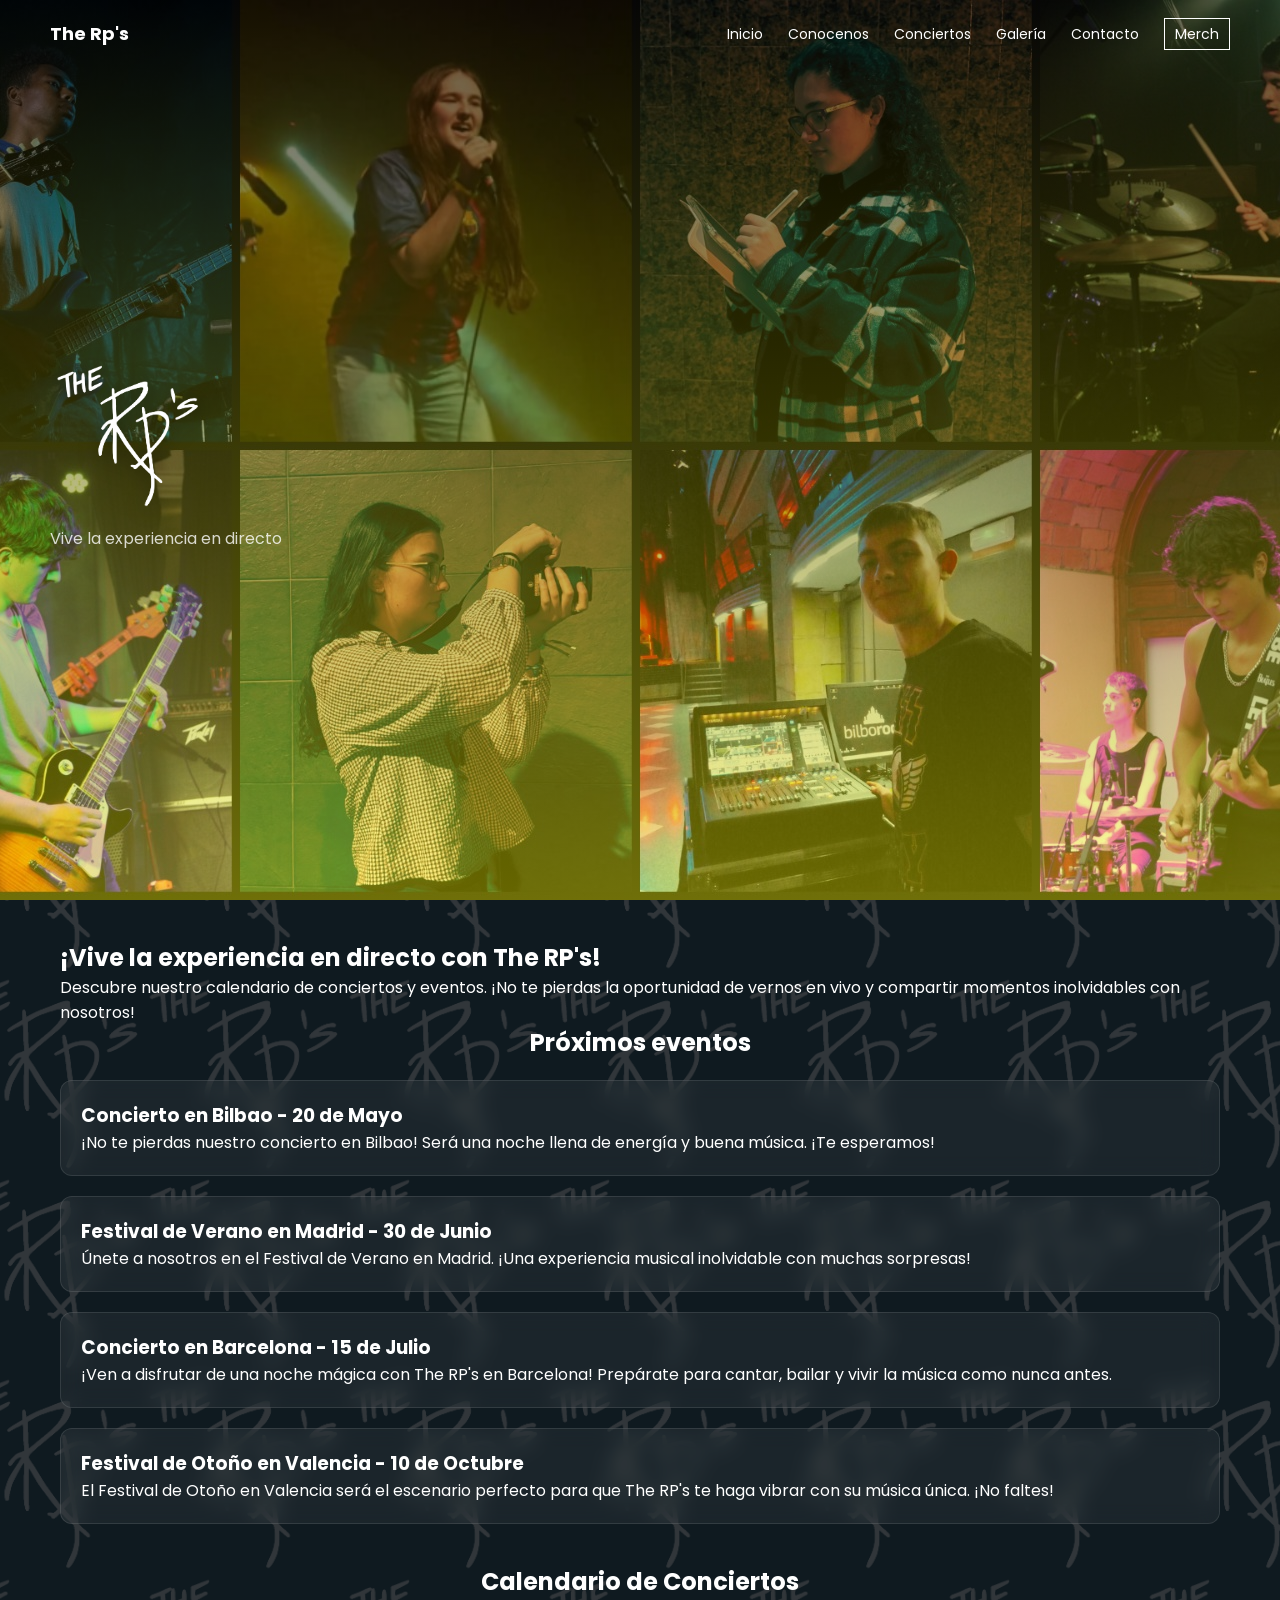
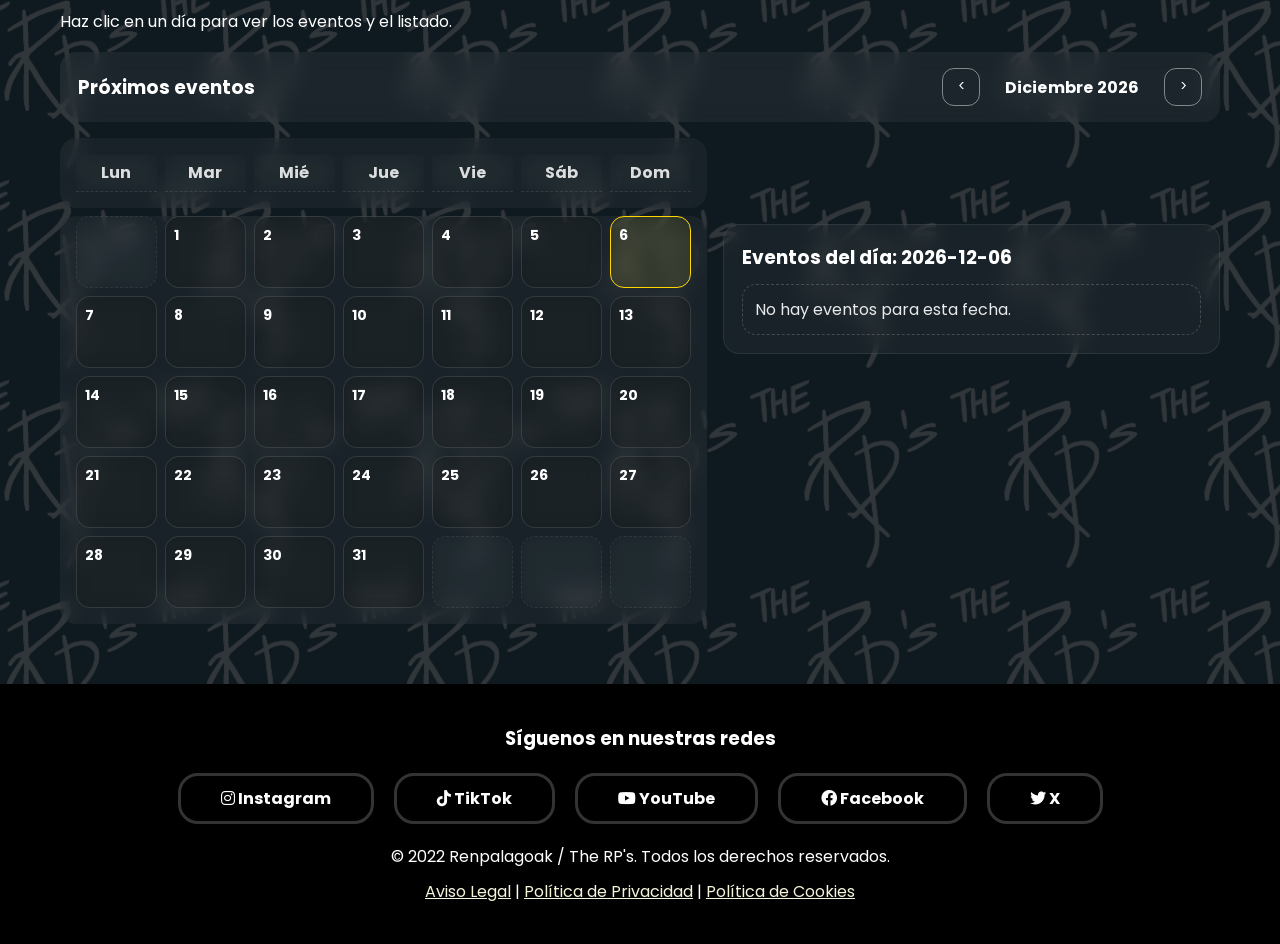
==== conciertos.html @ 92f30f38 "Ahora sí" ====
<!DOCTYPE html>
<html lang="es">
<meta name="viewport" content="width=device-width, initial-scale=1.0">

<head>
  <meta charset="UTF-8">
  <title>The RP's - Conciertos
  </title>
  <link rel="icon" type="image/png" href="Fotos/logo.png">
  <link rel="stylesheet" href="styles.css">
  <link rel="script" href="scripts.js">
  <link href="https://fonts.googleapis.com/css2?family=Poppins:wght@300;400;600;700&display=swap" rel="stylesheet">
  <link rel="stylesheet" href="https://cdnjs.cloudflare.com/ajax/libs/font-awesome/6.0.0/css/all.min.css">
</head>

<body>

  <!-- HEADER / NAV -->
  <header class="header">
    <nav class="navbar">
      <div class="logo">The Rp's</div>
      <ul class="menu">
        <li><a href="inicio/">Inicio</a></li>
        <li><a href="conocenos/">Conocenos</a></li>
        <li><a href="conciertos/">Conciertos</a></li>
        <li><a href="fotos/">Galería</a></li>
        <li><a href="contacto/">Contacto</a></li>
        <li><a href="merch/" class="btn">Merch</a></li>
      </ul>
    </nav>


    <div class="hero">
      <img src="Fotos/logo.png" alt="The RP's" class="logo-concierto">
      <p class="animate__fadeInRight animate__slower">Vive la experiencia en directo</p>
    </div>
  </header>

  
    <section class="conciertos calendario-page">
        <h1>¡Vive la experiencia en directo con The RP's!</h1>
        <p>Descubre nuestro calendario de conciertos y eventos. ¡No te pierdas la oportunidad de vernos en vivo y compartir momentos inolvidables con nosotros!</p>
        <h2>Próximos eventos</h2>
        <div class="eventos-proximos">
            <article class="evento">
                <h3>Concierto en Bilbao - 20 de Mayo</h3>
                <p>¡No te pierdas nuestro concierto en Bilbao! Será una noche llena de energía y buena música. ¡Te esperamos!</p>
            </article>

            <article class="evento">
                <h3>Festival de Verano en Madrid - 30 de Junio</h3>
                <p>Únete a nosotros en el Festival de Verano en Madrid. ¡Una experiencia musical inolvidable con muchas sorpresas!</p>
            </article>

            <article class="evento">
                <h3>Concierto en Barcelona - 15 de Julio</h3>
                <p>¡Ven a disfrutar de una noche mágica con The RP's en Barcelona! Prepárate para cantar, bailar y vivir la música como nunca antes.</p>
            </article>

            <article class="evento">
                <h3>Festival de Otoño en Valencia - 10 de Octubre</h3>
                <p>El Festival de Otoño en Valencia será el escenario perfecto para que The RP's te haga vibrar con su música única. ¡No faltes!</p>
            </article>
        </div>


        <h2>Calendario de Conciertos</h2>
        <p>
            Haz clic en un día para ver los eventos y el listado.
        </p>

        <div class="calendario-wrap" aria-label="Calendario de conciertos">
            <div class="calendario-header">
                <h3 class="calendario-h3" style="margin:0;">Próximos eventos</h3>

                <div class="calendario-controls">
                    <button type="button" class="btn-cal btn-cal-prev" id="prevMonth" aria-label="Mes anterior"><</button>
                    <div class="calendario-titulo" id="monthTitle" aria-live="polite">Mes</div>
                    <button type="button" class="btn-cal btn-cal-next" id="nextMonth" aria-label="Mes siguiente">></button>
                </div>
            </div>

            <div class="calendario-grid" role="grid" aria-label="Vista mensual">
                <div class="dia-nombre">Lun</div>
                <div class="dia-nombre">Mar</div>
                <div class="dia-nombre">Mié</div>
                <div class="dia-nombre">Jue</div>
                <div class="dia-nombre">Vie</div>
                <div class="dia-nombre">Sáb</div>
                <div class="dia-nombre">Dom</div>
            </div>

            <div class="calendario-dias" id="calendarDays" role="rowgroup"></div>

            <div class="calendario-panel">
                <h3 id="selectedDayTitle">Eventos del día</h3>

                <div class="eventos-list" id="eventsList"></div>

                <div class="evento-empty" id="emptyState" hidden>
                    No hay eventos para esta fecha.
                </div>

                <!-- Formulario deshabilitado: el calendario es hardcodeado -->
                <div class="evento-form" aria-label="Añadir evento" hidden>
                    <h4>Añadir concierto / evento</h4>
                    <form id="eventForm" autocomplete="off">
                        <label>
                            <span>Título</span>
                            <input type="text" id="eventTitle" name="title" required maxlength="80" />
                        </label>

                        <label>
                            <span>Fecha</span>
                            <input type="date" id="eventDate" name="date" required />
                        </label>

                        <label>
                            <span>Lugar</span>
                            <input type="text" id="eventLocation" name="location" maxlength="120" />
                        </label>

                        <label>
                            <span>Descripción</span>
                            <textarea id="eventDescription" name="description" rows="3" maxlength="400"></textarea>
                        </label>

                        <div class="form-actions">
                            <button type="submit" class="btn-save">Guardar evento</button>
                        </div>
                    </form>
                </div>
            </div>
        </div>
    </section>

    <script>
        (function () {
            // Calendario hardcodeado: el usuario no puede editarlo.
            // Aquí es donde debes añadir tus eventos:
            // Ej:
            //   { id: 'evt-1', title: 'Concierto en Bilbao', date: '2026-06-10', location: 'Sala Santana 27, Bilbao', description: '...' , createdAt: 0 }
            const HARD_CODED_EVENTS = [ 
                { id: 'evt-1', title: 'Concierto en Bilbao', date: '2026-06-10', location: 'Sala Santana 27, Bilbao', description: '¡No te pierdas nuestro concierto en Bilbao! Será una noche llena de energía y buena música. ¡Te esperamos!' , createdAt: 0 },
                { id: 'evt-2', title: 'Festival de Verano en Madrid', date: '2026-06-10', location: 'Parque de la Ciudad, Madrid', description: 'Únete a nosotros en el Festival de Verano en Madrid. ¡Una experiencia musical inolvidable con muchas sorpresas!' , createdAt: 0 },  
            // { id: 'evt-1', title: 'Concierto en Bilbao', date: '2026-06-10', location: 'Sala Santana 27, Bilbao', description: '...' , createdAt: 0 },
            ];

            /** @type {{id:string,title:string,date:string,location:string,description:string,createdAt:number}[]} */
            const events = HARD_CODED_EVENTS;

            const els = {
                prevMonth: document.getElementById('prevMonth'),
                nextMonth: document.getElementById('nextMonth'),
                monthTitle: document.getElementById('monthTitle'),
                calendarDays: document.getElementById('calendarDays'),
                selectedDayTitle: document.getElementById('selectedDayTitle'),
                eventsList: document.getElementById('eventsList'),
                emptyState: document.getElementById('emptyState'),
                eventDate: document.getElementById('eventDate'),
            };

            let viewYear, viewMonth; // viewMonth: 0-11
            let selectedDate = null; // 'YYYY-MM-DD'

            function pad2(n) { return String(n).padStart(2, '0'); }
            function formatYMD(d) {
                return d.getFullYear() + '-' + pad2(d.getMonth() + 1) + '-' + pad2(d.getDate());
            }

            function parseYMD(ymd) {
                const [y, m, d] = ymd.split('-').map(Number);
                return new Date(y, m - 1, d);
            }

            function getEventsForDate(ymd) {
                return events
                    .filter(e => e.date === ymd)
                    .sort((a, b) => a.createdAt - b.createdAt);
            }

            function escapeHtml(s) {
                return String(s)
                    .replaceAll('&', '&amp;')
                    .replaceAll('<', '<')
                    .replaceAll('>', '>')
                    .replaceAll('"', '"')
                    .replaceAll("'", '&#039;');
            }

            function renderMonth() {
                const firstOfMonth = new Date(viewYear, viewMonth, 1);
                const lastOfMonth = new Date(viewYear, viewMonth + 1, 0);

                // Lun=1 ... Dom=0 => mover para que Lun sea columna 0
                const startDay = (firstOfMonth.getDay() + 6) % 7; // 0..6
                const totalDays = lastOfMonth.getDate();

                const monthNames = [
                    'Enero', 'Febrero', 'Marzo', 'Abril', 'Mayo', 'Junio',
                    'Julio', 'Agosto', 'Septiembre', 'Octubre', 'Noviembre', 'Diciembre'
                ];

                els.monthTitle.textContent = monthNames[viewMonth] + ' ' + viewYear;

                // reset
                els.calendarDays.innerHTML = '';

                const cells = [];
                for (let i = 0; i < startDay; i++) cells.push({ type: 'empty' });

                for (let day = 1; day <= totalDays; day++) {
                    const d = new Date(viewYear, viewMonth, day);
                    const ymd = formatYMD(d);
                    const dayEvents = getEventsForDate(ymd);
                    cells.push({
                        type: 'day',
                        day,
                        ymd,
                        count: dayEvents.length
                    });
                }

                for (let i = cells.length; i % 7 !== 0; i++) cells.push({ type: 'empty' });

                for (const c of cells) {
                    if (c.type === 'empty') {
                        const div = document.createElement('div');
                        div.className = 'dia dia-empty';
                        div.setAttribute('aria-hidden', 'true');
                        els.calendarDays.appendChild(div);
                        continue;
                    }

                    const div = document.createElement('button');
                    div.type = 'button';
                    div.className = 'dia';
                    div.dataset.date = c.ymd;
                    div.setAttribute('role', 'gridcell');

                    if (selectedDate === c.ymd) div.classList.add('dia-selected');

                    const dotCount = Math.min(c.count, 4);
                    div.innerHTML = `
                        <div class="dia-num">${c.day}</div>
                        <div class="dia-dots" aria-label="${c.count} eventos">
                            ${Array.from({ length: dotCount }).map(() => '<span class="dot"></span>').join('')}
                            ${c.count > dotCount ? '<span class="dot-more">+' + (c.count - dotCount) + '</span>' : ''}
                        </div>
                    `;

                    div.addEventListener('click', () => {
                        selectedDate = c.ymd;
                        els.eventDate.value = c.ymd;
                        renderMonth();
                        renderEventsPanel();
                    });

                    els.calendarDays.appendChild(div);
                }
            }

            function renderEventsPanel() {
                if (!selectedDate) {
                    const today = new Date();
                    selectedDate = formatYMD(today);
                }

                els.selectedDayTitle.textContent = 'Eventos del día: ' + selectedDate;

                const list = getEventsForDate(selectedDate);
                els.eventsList.innerHTML = '';

                if (list.length === 0) {
                    els.emptyState.hidden = false;
                    return;
                }

                els.emptyState.hidden = true;

                for (const e of list) {
                    const item = document.createElement('div');
                    item.className = 'evento-item';
                    item.innerHTML = `
                        <div class="evento-main">
                            <div class="evento-title">${escapeHtml(e.title)}</div>
                            ${e.location ? `<div class="evento-meta"><span class="meta-label">Lugar:</span> ${escapeHtml(e.location)}</div>` : ''}
                            ${e.description ? `<div class="evento-desc">${escapeHtml(e.description)}</div>` : ''}
                        </div>
                    
                    `;

                    els.eventsList.appendChild(item);
                }

            }

            function init() {
                const now = new Date();
                viewYear = now.getFullYear();
                viewMonth = now.getMonth();

                selectedDate = formatYMD(now);
                els.eventDate.value = selectedDate;

                renderMonth();
                renderEventsPanel();

                els.prevMonth.addEventListener('click', () => {
                    viewMonth -= 1;
                    if (viewMonth < 0) { viewMonth = 11; viewYear -= 1; }
                    renderMonth();
                });

                els.nextMonth.addEventListener('click', () => {
                    viewMonth += 1;
                    if (viewMonth > 11) { viewMonth = 0; viewYear += 1; }
                    renderMonth();
                });

            }

            init();
        })();
    </script>



  <section class="redes-sociales">
    <h3>Síguenos en nuestras redes</h3>
    <div class="contenedor-iconos">
      <a href="https://instagram.com/the_rp_s" target="_blank" class="red-link">
        <i class="fab fa-instagram"></i> Instagram
      </a>

      <a href="https://www.tiktok.com/@the_rp_s" target="_blank" class="red-link">
        <i class="fab fa-tiktok"></i> TikTok
      </a>

      <a href="https://www.youtube.com/@Renpalagoak" target="_blank" class="red-link">
        <i class="fab fa-youtube"></i> YouTube
      </a>

      <a href="https://www.facebook.com/profile.php?id=61555037274099&sk=photos" target="_blank" class="red-link">
        <i class="fab fa-facebook"></i> Facebook
      </a>

      <a href="https://x.com/renpalagoak" target="_blank" class="red-link">
        <i class="fab fa-twitter"></i> X
      </a>

    </div>
    <div id="pie-pagina" style="margin-top: 20px;">
      <p>&copy; 2022 Renpalagoak / The RP's. Todos los derechos reservados.</p>
      <p style="margin-top: 10px;">
        <a href="../../Politicas/aviso-legal.txt" target="_blank" style="color: beige;">Aviso Legal</a> |
        <a href="../../Politicas/politica-privacidad.txt" target="_blank" style="color: beige;">Política de Privacidad</a> |
        <a href="../../Politicas/politica-cookies.txt" target="_blank" style="color: beige;">Política de Cookies</a>
      </p>
    </div>
  </section>

</body>

</html>
---- styles.css ----
* {
    margin: 0;
    padding: 0;
    box-sizing: border-box;
    font-family: Arial, Helvetica, sans-serif;
}

/* BODY */
body {
    background-color: #0f1a20;
    color: white;
}

/* HEADER */
.header {
    height: 100vh;
    background: linear-gradient(
        rgba(0, 0, 0, 0.6),
        rgba(255, 255, 0,0.4)
    ),
    url("Fotos/fotoprincipal.jpeg");
    background-size: cover;
    background-position: center;
    background-repeat: no-repeat;
}

/* NAVBAR */
.navbar {
    display: flex;
    justify-content: space-between;
    align-items: center;
    padding: 20px 50px;
}

.logo {
    font-weight: bold;
    font-size: 18px;
}

.menu {
    list-style: none;
    display: flex;
    gap: 25px;
}

.menu a {
    text-decoration: none;
    color: white;
    font-size: 14px;
}

.menu .btn {
    border: 1px solid white;
    padding: 5px 10px;
}

/* HERO */
.hero {
    position: absolute;
    top: 40%;
    left: 50px;
}

.logo-concierto {
    width: 150px;
    max-width: 99%;
    height: auto;
    margin-bottom: 10px;
    filter: drop-shadow(2px 2px 10px rgba(0,0,0,0.5));
}

.hero h1 {
    font-size: 50px;
    margin-bottom: 10px;
}

.hero p {
    margin-bottom: 20px;
    opacity: 0.8;
}

.btn-hero {
    background: transparent;
    border: 1px solid white;
    padding: 10px 20px;
    color: white;
    cursor: pointer;
}

/* PRENSA */
.prensa {
    text-align: center;
    padding: 60px 20px;
}

.prensa h3 {
    margin-bottom: 40px;
    font-size: 24px;
}

.contenedor-prensa {
    display: flex;
    justify-content: center;
    gap: 30px;
    flex-wrap: wrap;
}

/* TARJETAS */
.card-prensa {
    width: 300px;
    background: #111;
    border-radius: 12px;
    overflow: hidden;
    text-decoration: none;
    color: white;
    transition: all 0.3s ease;
}

.card-prensa img {
    width: 100%;
    height: 180px;
    object-fit: cover;
    transition: 0.3s;
}

.info-prensa {
    padding: 15px;
    text-align: left;
}

.info-prensa h4 {
    color: #ffcc00;
    margin-bottom: 8px;
}

.info-prensa p {
    font-size: 14px;
    opacity: 0.8;
}

/* HOVER PRO */
.card-prensa:hover {
    transform: translateY(-8px);
    box-shadow: 0 15px 30px rgba(0,0,0,0.6);
}

.card-prensa:hover img {
    transform: scale(1.05);
}

.redes-sociales {
    text-align: center;
    padding: 40px 20px;
    background-color: black;
}

.contenedor-iconos {
    display: flex;
    justify-content: center;
    gap: 20px;
    margin-top: 20px;
}

.red-link {
    text-decoration: none;
    color: white;
    font-weight: bold;
    padding: 10px 40px;
    border: 3px solid #333;
    border-radius: 20px;
    transition: all 0.3s ease;
}

.red-link:hover {
    background-color: #333;
    color: white;
    transform: translateY(-3px);
}

/* MERCH */
.merch-header {
    text-align: center;
    padding: 60px 20px;
}

.merch-header h1 {
    font-size: 40px;
    margin-bottom: 10px;
}

.merch-header p {
    opacity: 0.8;
}

.merch-container {
    display: flex;
    justify-content: center;
    gap: 30px;
    padding: 40px;
    flex-wrap: wrap;
}

/* TARJETAS */
.product-card {
    background: #111;
    border-radius: 12px;
    width: 260px;
    overflow: hidden;
    transition: 0.3s;
}

.product-card:hover {
    transform: translateY(-8px);
    box-shadow: 0 10px 25px rgba(0,0,0,0.5);
}

.product-img img {
    width: 100%;
    height: 200px;
    object-fit: cover;
}

.product-info {
    padding: 15px;
    text-align: center;
}

.product-info h3 {
    margin-bottom: 10px;
}

.price {
    color: #ffcc00;
    font-weight: bold;
    margin-bottom: 15px;
}

.btn-buy {
    background: #ffcc00;
    border: none;
    padding: 10px 15px;
    cursor: pointer;
    border-radius: 20px;
    font-weight: bold;
    transition: 0.3s;
}

.btn-buy:hover {
    background: #ffaa00;
}

.red-link:hover {
    background-color: #333;
    color: white;
    transform: translateY(-3px);
}

/* HEADER MERCH */
.header-merch {
    height: 50vh;
    background: linear-gradient(
        rgba(0, 0, 0, 0.6),
        rgba(255, 255, 0,0.4)
    ),
    url("/Fotos/fotoprincipal.jpeg");
    background-size: cover;
    background-position: center;
    background-repeat: no-repeat;
    position: relative;
}

.header-merch .hero {
    position: absolute;
    top: 40%;
    left: 50px;
}

.header-merch .hero h1 {
    font-size: 50px;
    margin-bottom: 10px;
}

.header-merch .hero p {
    margin-bottom: 20px;
    opacity: 0.8;
}

/* MERCH CONTAINER */
.merch-container {
    display: flex;
    justify-content: center;
    gap: 30px;
    padding: 50px 20px;
    flex-wrap: wrap;
}

.product-card {
    background: #1a1a1a;
    border-radius: 10px;
    overflow: hidden;
    width: 300px;
    transition: transform 0.3s ease;
}

.product-card:hover {
    transform: translateY(-10px);
}

.product-img {
    width: 100%;
    height: 250px;
    overflow: hidden;
}

.product-img img {
    width: 100%;
    height: 100%;
    object-fit: cover;
}

.product-info {
    padding: 20px;
    text-align: center;
}

.product-info h3 {
    margin-bottom: 10px;
    font-size: 18px;
}

.price {
    font-size: 24px;
    font-weight: bold;
    color: #ffd700;
    margin-bottom: 15px;
}

.btn-buy {
    background: transparent;
    border: 1px solid white;
    padding: 10px 20px;
    color: white;
    cursor: pointer;
    transition: all 0.3s ease;
}

.btn-buy:hover {
    background: white;
    color: #0f1a20;
}

/* CONÓCENOS */
* {
    font-family: 'Poppins', sans-serif;
}

.conocenos {
    max-width: 900px;
    margin: 4rem auto;
    padding: 3rem 2rem;
    text-align: center;
    background: rgba(255, 255, 255, 0.05);
    border-radius: 25px;
    backdrop-filter: blur(15px);
    box-shadow: 0 25px 50px rgba(0, 0, 0, 0.4);
}

.conocenos h2 {
    font-size: 2.5rem;
    background: linear-gradient(45deg, #ffd700, #ffed4a);
    -webkit-background-clip: text;
    -webkit-text-fill-color: transparent;
    background-clip: text;
    margin-bottom: 1.5rem;
    font-weight: 700;
}

.conocenos p {
    font-size: 1.1rem;
    line-height: 1.8;
    opacity: 0.9;
    max-width: 700px;
    margin: 0 auto 1.5rem;
}

.members-grid {
    display: grid;
    grid-template-columns: repeat(auto-fit, minmax(400px, 1fr));
    gap: 3rem;
    padding: 5rem 2rem;
    max-width: 1400px;
    margin: 0 auto;
}

.member-card {
    display: flex;
    align-items: center;
    gap: 1.5rem;
    background: linear-gradient(135deg, rgba(26, 26, 26, 0.9), rgba(42, 42, 42, 1));
    border-radius: 25px;
    padding: 2.5rem;
    box-shadow: 0 20px 40px rgba(0, 0, 0, 0.6);
    transition: all 0.4s ease;
    border: 1px solid rgba(255, 215, 0, 0.2);
    position: relative;
    overflow: hidden;
}

.member-card::before {
    content: '';
    position: absolute;
    top: 0;
    left: 0;
    right: 0;
    height: 4px;
    background: linear-gradient(90deg, #ffd700, #ffed4a);
}

.member-card:hover {
    transform: translateY(-15px) scale(1.02);
    box-shadow: 0 35px 70px rgba(255, 215, 0, 0.3);
}

.side-img {
    width: 70px;
    height: 70px;
    object-fit: cover;
    opacity: 0.8;
    transition: all 0.3s ease;
    flex-shrink: 0;
}

.side-img:hover {
    opacity: 1;
    transform: scale(1.1);
}

.member-img {
    width: 150px;
    height: 150px;
    object-fit: cover;
    border-radius: 10%;
    box-shadow: 0 15px 35px rgba(0, 0, 0, 0.7);
    border: 2px solid #ffd700;
    flex-shrink: 0;
}

.member-content {
    flex: 1;
    display: flex;
    flex-direction: column;
    align-items: center;
    gap: 1rem;
    text-align: center;
}

.member-article h3 {
    font-size: 1.8rem;
    background: linear-gradient(45deg, #ffd700, #ffed4a);
    -webkit-background-clip: text;
    -webkit-text-fill-color: transparent;
    background-clip: text;
    margin-bottom: 1rem;
    font-weight: 600;
}

.member-article p {
    font-size: 1.05rem;
    line-height: 1.7;
    opacity: 0.95;
}

.footer {
    text-align: center;
    padding: 2.5rem 2rem;
    background: rgba(0, 0, 0, 0.5);
    margin-top: 3rem;
}

.footer p {
    margin-bottom: 0.5rem;
}

.footer a {
    color: #ffd700;
    text-decoration: none;
    transition: color 0.3s;
}

.footer a:hover {
    color: #ffed4a;
    text-decoration: underline;
}

.separator {
    width: 80%;
    height: 1px;
    background-color: #000000;
    margin: 2rem auto;
    border: #333 solid 10px;
    font-size: larger;
}

.programmer-img {
    width: 200px;
    height: 200px;
    object-fit: cover;
    border-radius: 10%;
    box-shadow: 0 15px 35px rgba(0, 0, 0, 0.7);
    border: 4px solid #ffd700;
    margin-top: 2rem;
}

/* RESPONSIVE */
@media (max-width: 1024px) {
    .header { height: 50vh; background-position: top; }
    .header-merch { height: 45vh; background-position: top; }
    .header-merch .hero { top: 50%; left: 20px; }
    .header-merch .hero h1 { font-size: 2.5rem; }
    .hero { top: 30%; left: 20px; font-size: smaller; }
    .members-grid { grid-template-columns: repeat(auto-fit, minmax(350px, 1fr)); gap: 2rem; }
    .contenedor-iconos { flex-direction: column; gap: 15px; }
    .conocenos { margin: 2rem 1rem; padding: 2.5rem 1.5rem; }
}

@media (max-width: 768px) {
    .header { height: 40vh; background-position: top; }
    .header-merch { height: 35vh; background-position: top; }
    .header-merch .hero { top: 45%; left: 20px; }
    .header-merch .hero h1 { font-size: 2rem; }
    .members-grid { grid-template-columns: 1fr; padding: 3rem 1rem; gap: 2rem; }
    .member-card { flex-direction: column; gap: 1.5rem; padding: 2rem; }
    .conocenos { margin: 2rem 1rem; padding: 2.5rem 1.5rem; }
    .conocenos h2 { font-size: 2rem; }
    .hero { top: 20%; left: 20px; font-size: smaller; }
    .contenedor-iconos { flex-direction: column; gap: 15px; }
}

@media (max-width: 480px) {
    .header { height: 30vh; background-position: top; }
    .header-merch { height: 25vh; background-position: top; }
    .header-merch .hero { top: 60%; left: 15px; }
    .header-merch .hero h1 { font-size: 1rem; }
    .hero { top: 12%; left: 15px; font-size: 14px; }
    .hero img { width: 50px; height: auto; }
    .navbar { padding: 15px 20px; flex-direction: column; gap: 1rem; }
    .logo { font-size: 24px; }
    .menu { gap: 15px; }
    .contenedor-iconos { flex-direction: column; gap: 15px; }
    .conocenos { margin: 2rem 1rem; top: 2rem; padding: 2.5rem 1.5rem; }
    .conocenos h2 { font-size: 1.5rem; }
    .conocenos p { font-size: 0.9rem; }
}

/* CALENDARIO (Conciertos) */

.eventos-proximos {
    display: flex;
    flex-direction: column;
    gap: 20px;
    margin-top: 20px;
    margin-bottom: 40px;
}

.evento {
    background: rgba(255, 255, 255, 0.05);
    border-radius: 12px;
    padding: 20px;
    border: 1px solid rgba(255, 255, 255, 0.1);
    transition: all 0.3s ease;
    backdrop-filter: blur(10px);
}

.calendario-page {
    padding: 40px 20px 60px;
    max-width: 1200px;
    margin: 0 auto;
}

.calendario-page h2 { margin-bottom: 10px; text-align: center; }

.calendario-wrap {
    margin-top: 18px;
    display: grid;
    grid-template-columns: 1.3fr 1fr;
    gap: 16px;
    align-items: start;
}

.calendario-header {
    grid-column: 1 / -1;
    display: flex;
    justify-content: space-between;
    align-items: center;
    gap: 12px;
    padding: 16px 18px;
    background: rgba(255,255,255,0.05);
    border-radius: 16px;
    backdrop-filter: blur(10px);
}

.calendario-controls {
    display: flex;
    align-items: center;
    gap: 12px;
}

.calendario-titulo {
    min-width: 160px;
    text-align: center;
    font-weight: 700;
    letter-spacing: 0.2px;
}

.btn-cal {
    background: transparent;
    border: 1px solid rgba(255, 255, 255, 0.45);
    color: white;
    width: 38px;
    height: 38px;
    border-radius: 12px;
    cursor: pointer;
    transition: 0.2s;
}

.btn-cal:hover { border-color: #ffd700; transform: translateY(-1px); }

.calendario-grid {
    grid-column: 1;
    display: grid;
    grid-template-columns: repeat(7, 1fr);
    gap: 8px;
    padding: 16px;
    background: rgba(255,255,255,0.04);
    border-radius: 16px;
    backdrop-filter: blur(10px);
}

.dia-nombre {
    text-align: center;
    font-weight: 700;
    opacity: 0.85;
    padding: 6px 0;
    border-bottom: 1px dashed rgba(255,255,255,0.12);
    backdrop-filter: blur(10px);
}

.calendario-dias {
    grid-column: 1;
    display: grid;
    grid-template-columns: repeat(7, 1fr);
    gap: 8px;
    padding: 0 16px 16px;
    background: rgba(255,255,255,0.04);
    border-radius: 16px;
    margin-top: -8px;
    backdrop-filter: blur(10px);
}

.dia {
    height: 72px;
    border-radius: 14px;
    border: 1px solid rgba(255,255,255,0.12);
    background: rgba(17,17,17,0.3);
    cursor: pointer;
    color: white;
    padding: 8px;
    text-align: left;
    display: flex;
    flex-direction: column;
    justify-content: space-between;
    backdrop-filter: blur(10px);
}

.dia-empty {
    border: 1px dashed rgba(255,255,255,0.08);
    background: transparent;
    cursor: default;
    backdrop-filter: blur(10px);
}

.dia:hover { border-color: rgba(255,215,0,0.45); transform: translateY(-1px); }

.dia-selected { border-color: #ffd700; background: rgba(255, 215, 0, 0.08); }

.dia-num { font-weight: 700; font-size: 14px; }

.dia-dots {
    display: flex;
    gap: 4px;
    flex-wrap: wrap;
    align-items: center;
}

.dot {
    width: 7px;
    height: 7px;
    border-radius: 50%;
    background: #ffd700;
    display: inline-block;
}

.dot-more {
    font-size: 11px;
    opacity: 0.9;
    color: #ffd700;
}

.calendario-panel {
    grid-column: 2;
    padding: 18px;
    background: rgba(255,255,255,0.04);
    border-radius: 16px;
    border: 1px solid rgba(255,255,255,0.08);
    backdrop-filter: blur(10px);
}

.eventos-list { margin-top: 12px; display: flex; flex-direction: column; gap: 10px; }

.evento-item {
    padding: 12px 12px;
    border-radius: 14px;
    border: 1px solid rgba(255,255,255,0.10);
    background: rgba(10,10,10,0.25);
    display: flex;
    justify-content: space-between;
    gap: 10px;
    backdrop-filter: blur(10px);
}

.evento-title { font-weight: 700; margin-bottom: 6px; }

.evento-meta, .evento-desc { font-size: 13px; opacity: 0.9; }

.meta-label { color: #ffd700; font-weight: 700; }

.evento-actions { display: flex; align-items: flex-start; }

.btn-del {
    background: transparent;
    border: 1px solid rgba(255,255,255,0.25);
    color: white;
    border-radius: 12px;
    padding: 6px 10px;
    cursor: pointer;
}

.btn-del:hover { border-color: #ff5b5b; color: #ffb3b3; }

.evento-empty { padding: 12px; border-radius: 14px; border: 1px dashed rgba(255,255,255,0.2); opacity: 0.9; }

.evento-form {
    margin-top: 14px;
    padding-top: 14px;
    border-top: 1px solid rgba(255,255,255,0.10);
    backdrop-filter: blur(10px);
}

.evento-form h4 { margin-bottom: 10px; }

.evento-form form { display: grid; gap: 10px; }

.evento-form label { display: grid; gap: 6px; }

.evento-form span { font-size: 12px; opacity: 0.9; font-weight: 700; }

.evento-form input, .evento-form textarea {
    width: 100%;
    border-radius: 12px;
    border: 1px solid rgba(255,255,255,0.15);
    background: rgba(0,0,0,0.25);
    color: white;
    padding: 10px;
    outline: none;
}

.evento-form input:focus, .evento-form textarea:focus {
    border-color: #ffd700;
}

.form-actions { display: flex; justify-content: flex-end; }

.btn-save {
    background: #ffd700;
    border: none;
    color: #0f1a20;
    padding: 10px 14px;
    border-radius: 14px;
    font-weight: 800;
    cursor: pointer;
}

.btn-save:hover { background: #ffed4a; }

.calendario-note { margin-top: 10px; opacity: 0.8; font-size: 12px; }

.calendario-footer {
    margin-top: 18px;
    text-align: center;
    opacity: 0.9;
}

@media (max-width: 980px) {
    .calendario-wrap { grid-template-columns: 1fr; }
    .calendario-grid, .calendario-dias, .calendario-panel { grid-column: 1; }
}

/* Contacto */
.contacto-container {
    max-width: 600px;
    margin: 4rem auto;
    padding: 3rem 2rem;
    background: rgba(255, 255, 255, 0.05);
    border-radius: 25px;
    backdrop-filter: blur(15px);
    box-shadow: 0 25px 50px rgba(0, 0, 0, 0.4);
}

.contacto-container h1 {
    font-size: 2.5rem;
    background: linear-gradient(45deg, #ffd700, #ffed4a);
    -webkit-background-clip: text;
    -webkit-text-fill-color: transparent;
    background-clip: text;
    margin-bottom: 1.5rem;
    font-weight: 700;
}

.contacto-form {
    display: flex;
    flex-direction: column;
    gap: 1.5rem;
}

.contacto-form label {
    display: flex;
    flex-direction: column;
    gap: 6px;
    font-weight: 600;
}

.contacto-info {
    display: flex;
    flex-direction: column;
    gap: 1.5rem;
    margin-bottom: 2rem;
}

.contacto-item {
    display: flex;
    align-items: center;
    gap: 12px;
}

/* FONDO */
body {
    background-color: #0f1a20 !important;
    background: url("Fotos/logoFondo.png") repeat center/ 200px 200px;
}
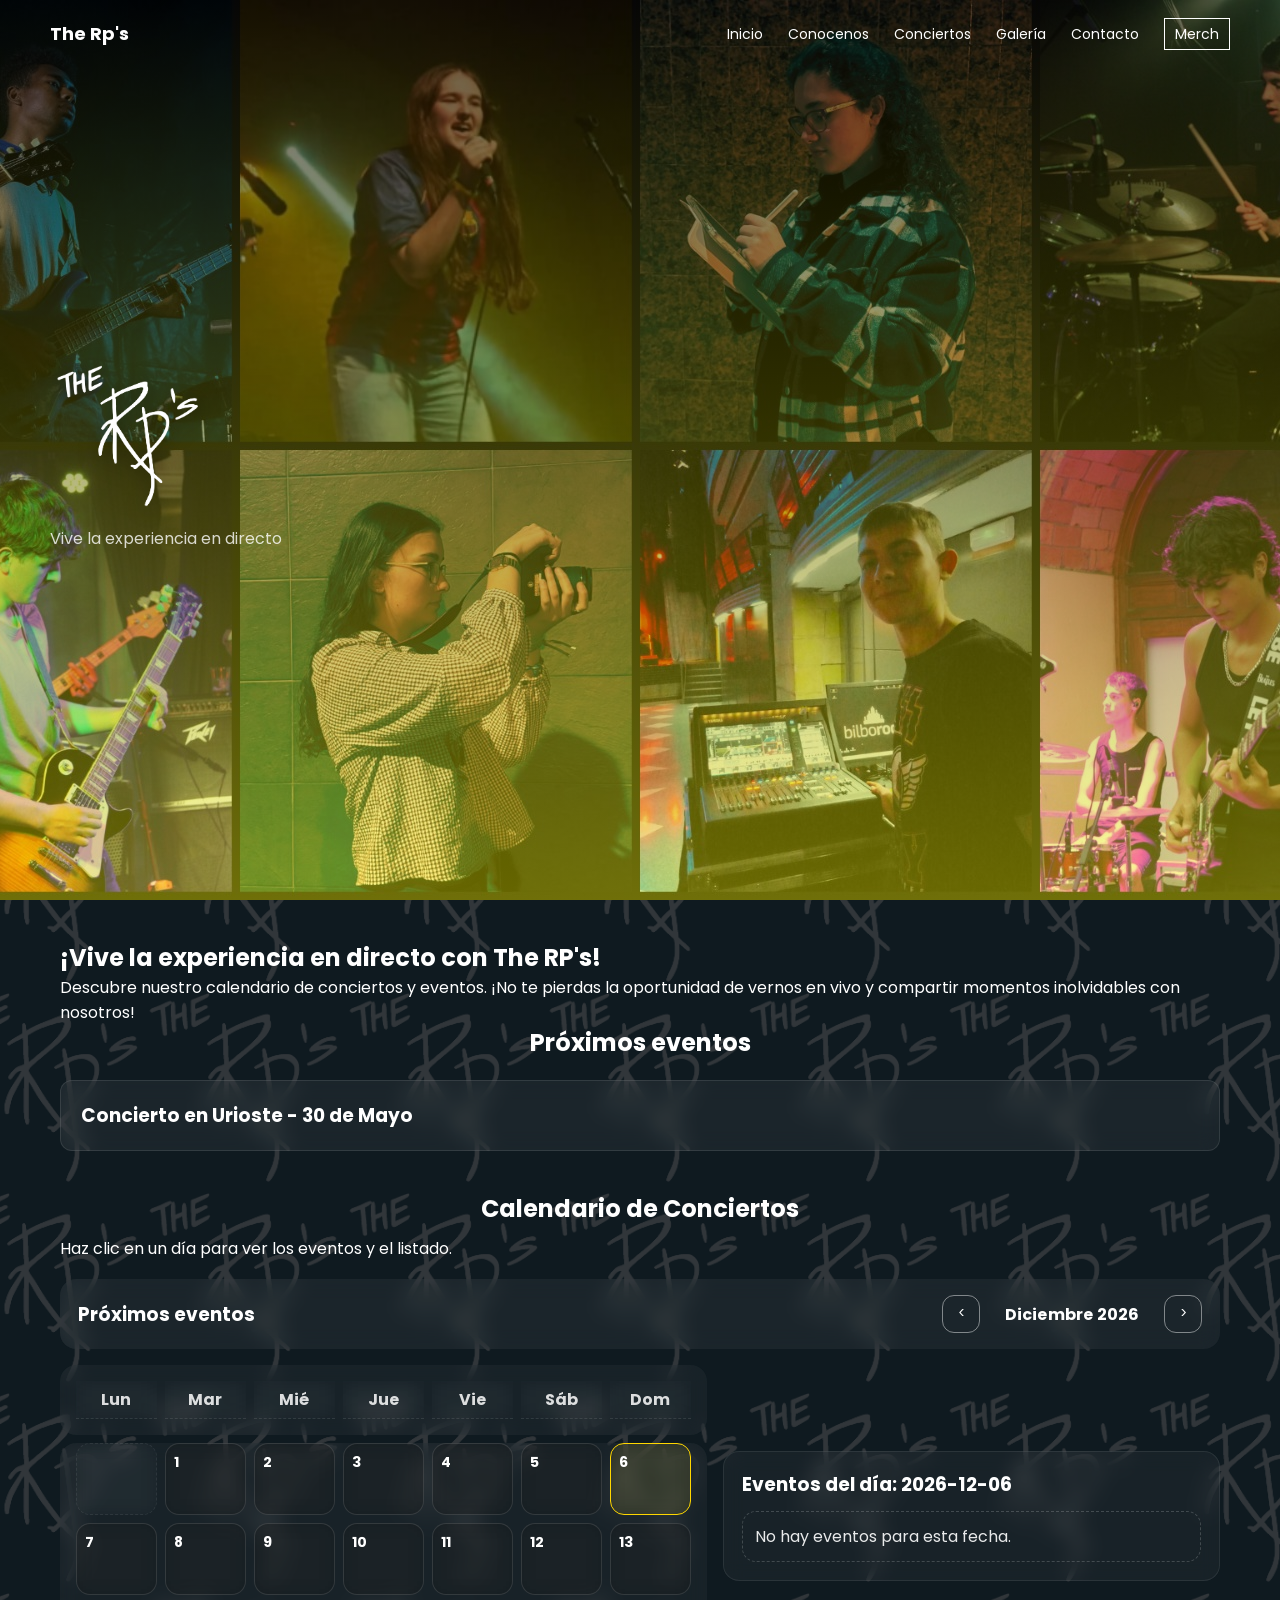
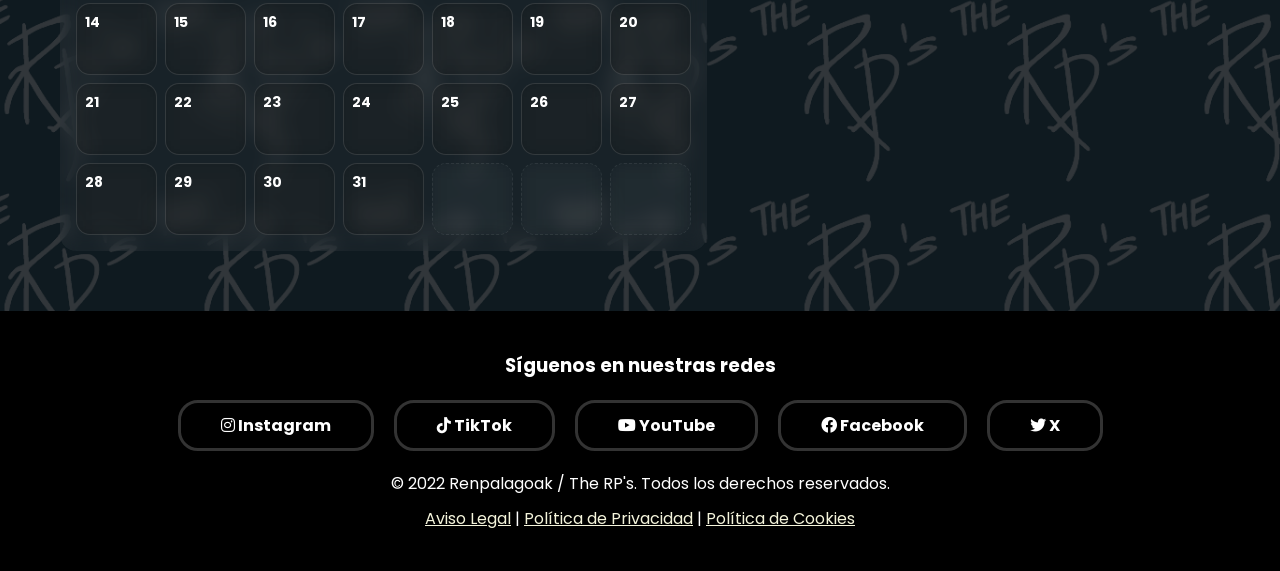
==== commit 38f8c118: "Update conciertos.html" ====
--- a/conciertos.html
+++ b/conciertos.html
@@ -20,12 +20,12 @@
     <nav class="navbar">
       <div class="logo">The Rp's</div>
       <ul class="menu">
-        <li><a href="inicio/">Inicio</a></li>
-        <li><a href="conocenos/">Conocenos</a></li>
-        <li><a href="conciertos/">Conciertos</a></li>
-        <li><a href="fotos/">Galería</a></li>
-        <li><a href="contacto/">Contacto</a></li>
-        <li><a href="merch/" class="btn">Merch</a></li>
+        <li><a href="index">Inicio</a></li>
+        <li><a href="conocenos">Conocenos</a></li>
+        <li><a href="conciertos">Conciertos</a></li>
+        <li><a href="fotos">Galería</a></li>
+        <li><a href="contacto">Contacto</a></li>
+        <li><a href="merch" class="btn">Merch</a></li>
       </ul>
     </nav>
 
@@ -43,23 +43,11 @@
         <h2>Próximos eventos</h2>
         <div class="eventos-proximos">
             <article class="evento">
-                <h3>Concierto en Bilbao - 20 de Mayo</h3>
-                <p>¡No te pierdas nuestro concierto en Bilbao! Será una noche llena de energía y buena música. ¡Te esperamos!</p>
-            </article>
-
-            <article class="evento">
-                <h3>Festival de Verano en Madrid - 30 de Junio</h3>
-                <p>Únete a nosotros en el Festival de Verano en Madrid. ¡Una experiencia musical inolvidable con muchas sorpresas!</p>
-            </article>
-
-            <article class="evento">
-                <h3>Concierto en Barcelona - 15 de Julio</h3>
-                <p>¡Ven a disfrutar de una noche mágica con The RP's en Barcelona! Prepárate para cantar, bailar y vivir la música como nunca antes.</p>
-            </article>
-
-            <article class="evento">
-                <h3>Festival de Otoño en Valencia - 10 de Octubre</h3>
-                <p>El Festival de Otoño en Valencia será el escenario perfecto para que The RP's te haga vibrar con su música única. ¡No faltes!</p>
+                <h3>Concierto en Urioste - 30 de Mayo</h3>
+                <p Este 30 de mayo vivimos una noche especial en Urioste. 
+        Música en directo, buen ambiente y muchas ganas de disfrutar con todos vosotros. 
+        Ven a cantar, saltar y pasar una noche inolvidable con nosotros.
+                  🕚 23:40 · ¡No faltes, te esperamos! </p>
             </article>
         </div>
 
@@ -141,8 +129,7 @@
             // Ej:
             //   { id: 'evt-1', title: 'Concierto en Bilbao', date: '2026-06-10', location: 'Sala Santana 27, Bilbao', description: '...' , createdAt: 0 }
             const HARD_CODED_EVENTS = [ 
-                { id: 'evt-1', title: 'Concierto en Bilbao', date: '2026-06-10', location: 'Sala Santana 27, Bilbao', description: '¡No te pierdas nuestro concierto en Bilbao! Será una noche llena de energía y buena música. ¡Te esperamos!' , createdAt: 0 },
-                { id: 'evt-2', title: 'Festival de Verano en Madrid', date: '2026-06-10', location: 'Parque de la Ciudad, Madrid', description: 'Únete a nosotros en el Festival de Verano en Madrid. ¡Una experiencia musical inolvidable con muchas sorpresas!' , createdAt: 0 },  
+                { id: 'evt-1', title: 'Antiguo colegio de Urioste', date: '2026-05-30', location: 'Antiguo colegio de Urioste, Urioste', description: 'Nos vemos en Urioste a las 23:40 · ¡Te esperamos!' , createdAt: 0 },
             // { id: 'evt-1', title: 'Concierto en Bilbao', date: '2026-06-10', location: 'Sala Santana 27, Bilbao', description: '...' , createdAt: 0 },
             ];
 
--- a/styles.css
+++ b/styles.css
@@ -85,6 +85,76 @@
     padding: 10px 20px;
     color: white;
     cursor: pointer;
+}
+
+/*MENU RESPONSIVE*/
+@media (max-width: 768px) {
+    .navbar {
+        flex-direction: column;
+        gap: 15px;
+    }
+    .logo {
+        font-size: 24px;
+    }
+    .menu {
+        flex-direction: column;
+        gap: 15px;
+        margin-left: 60%;
+        align-items: flex-end;
+        border: 1px solid white;
+        border-radius: 20px;
+        background: rgba(0,0,0,0.5);
+        padding: 10px;        
+        font-size: 7px;
+    }
+
+    .menu > *:hover {
+        background-color: #d3cbcb;
+        color: #333;
+        transform: translateY(-3px);
+    }
+
+    .hero {
+        top: 30%;
+        left: 20px;
+        font-size: smaller;
+    }
+}
+
+@media (max-width: 480px) {
+    .hero {
+        top: 20%;
+        left: 15px;
+        font-size: 14px;
+    }
+    .hero img {
+        width: 50px;
+        height: auto;
+    }
+    .menu {
+        flex-direction: column;
+        gap: 15px;
+        margin-left: 60%;
+        align-items: flex-end;
+        border: 1px solid white;
+        border-radius: 20px;
+        background: rgba(0,0,0,0.5);
+        padding: 10px;
+        font-size: 7px;
+    }
+
+    .menu > *:hover {
+        background-color: #d3cbcb;
+        color: #333;
+        transform: translateY(-3px);
+    }
+}
+
+@media (max-width: 1024px) {
+    .header {
+        height: 50vh;
+        background-position: top;
+    }
 }
 
 /* PRENSA */
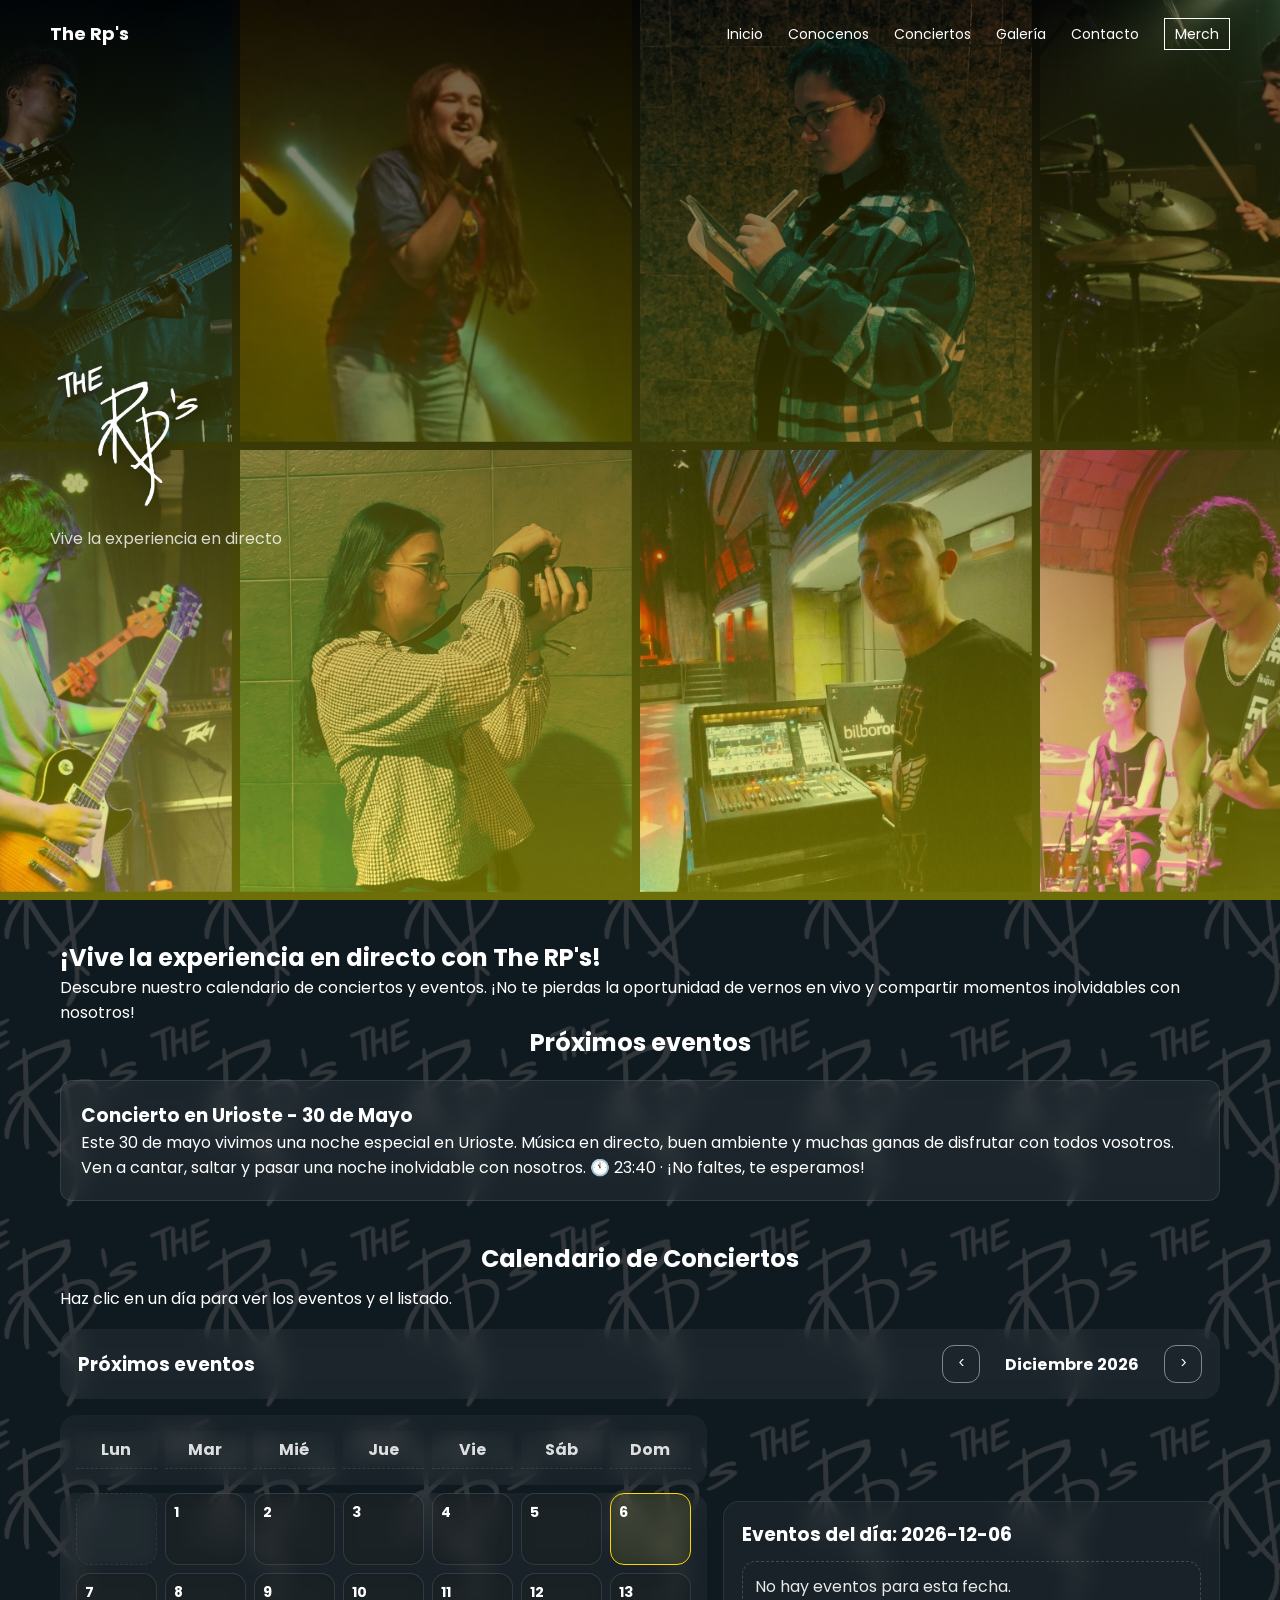
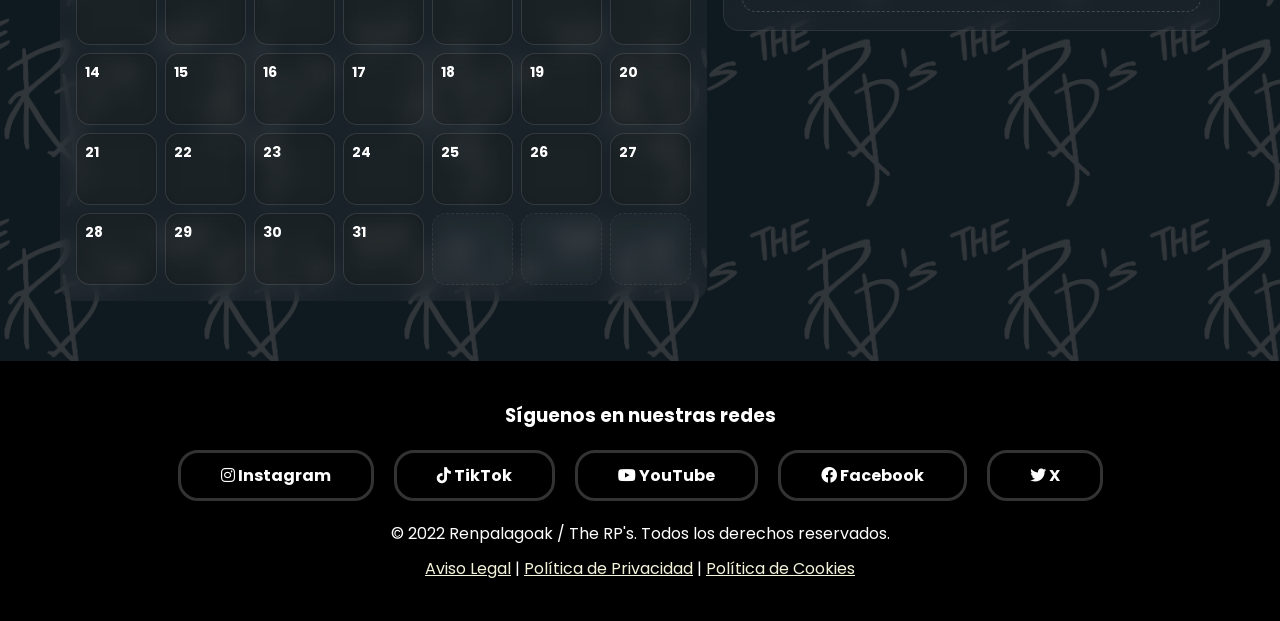
==== commit 007006a6: "Update conciertos.html" ====
--- a/conciertos.html
+++ b/conciertos.html
@@ -44,7 +44,7 @@
         <div class="eventos-proximos">
             <article class="evento">
                 <h3>Concierto en Urioste - 30 de Mayo</h3>
-                <p Este 30 de mayo vivimos una noche especial en Urioste. 
+                <p> Este 30 de mayo vivimos una noche especial en Urioste. 
         Música en directo, buen ambiente y muchas ganas de disfrutar con todos vosotros. 
         Ven a cantar, saltar y pasar una noche inolvidable con nosotros.
                   🕚 23:40 · ¡No faltes, te esperamos! </p>
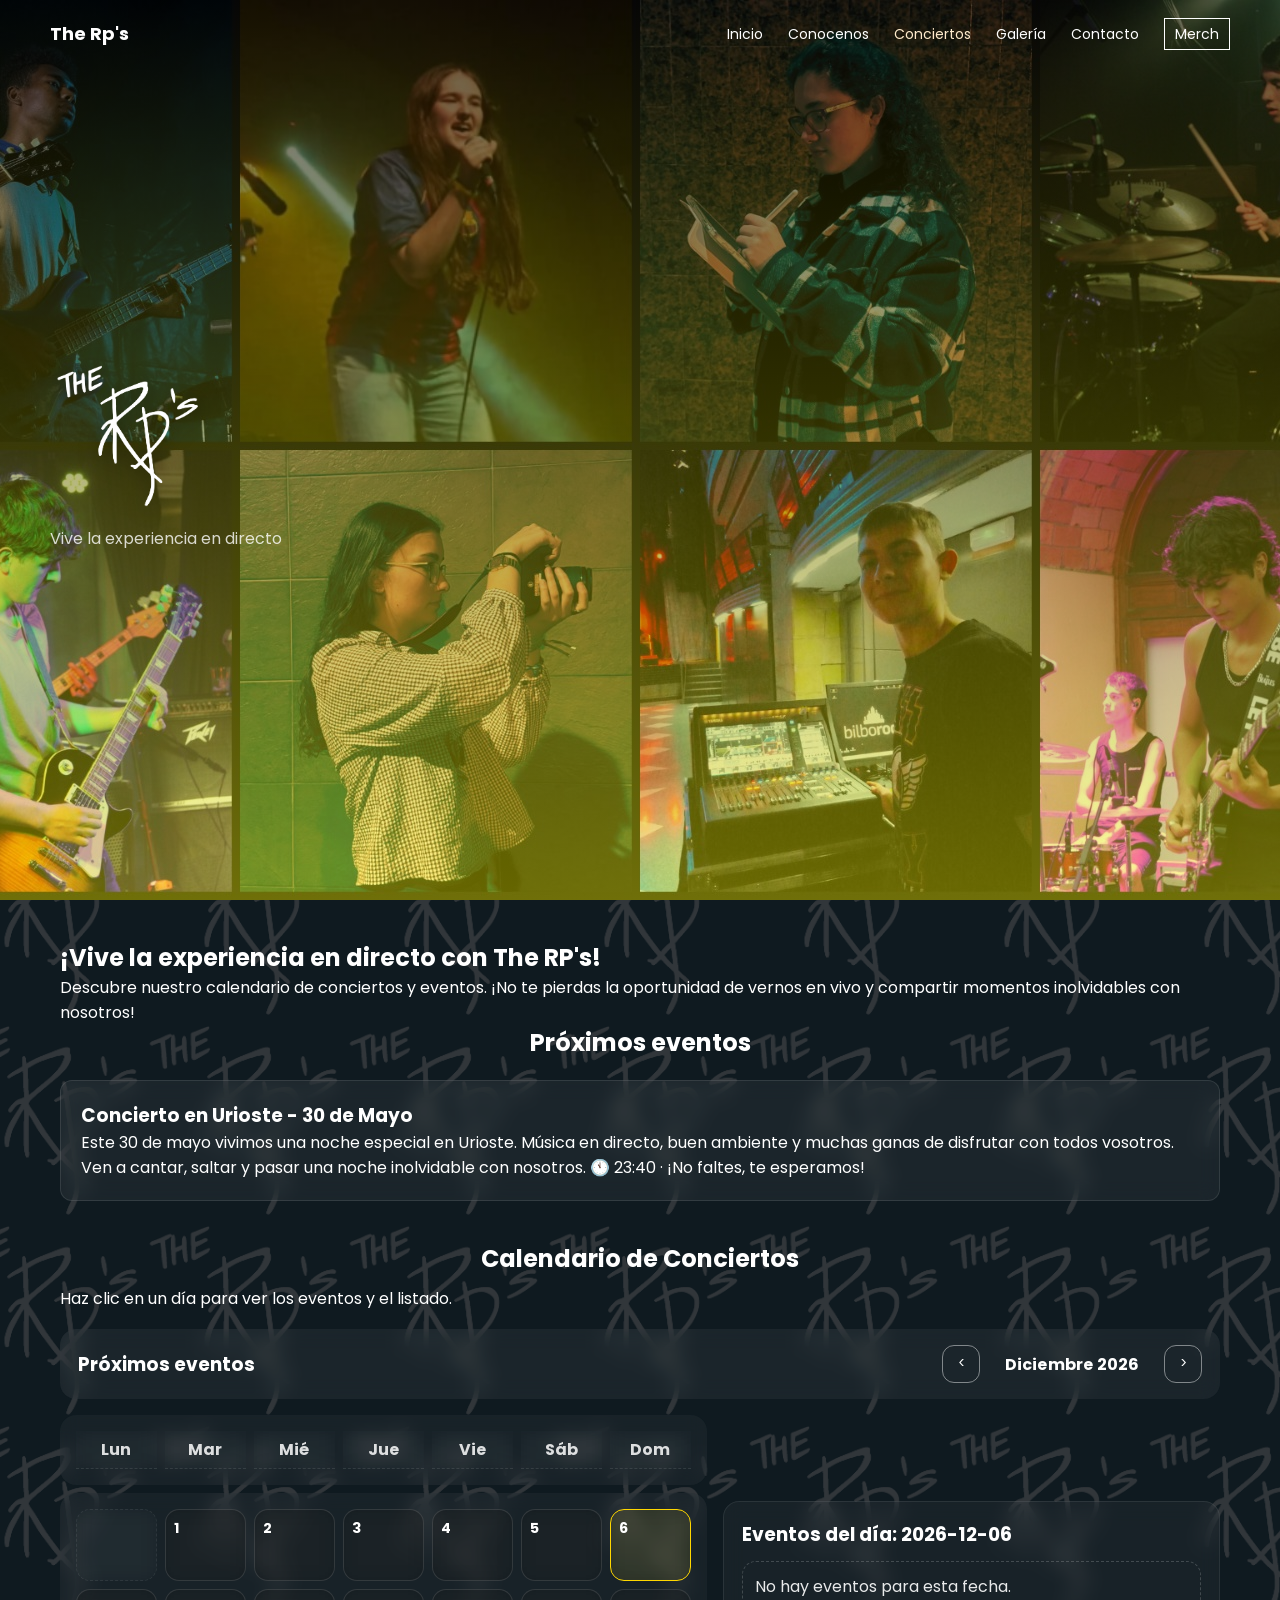
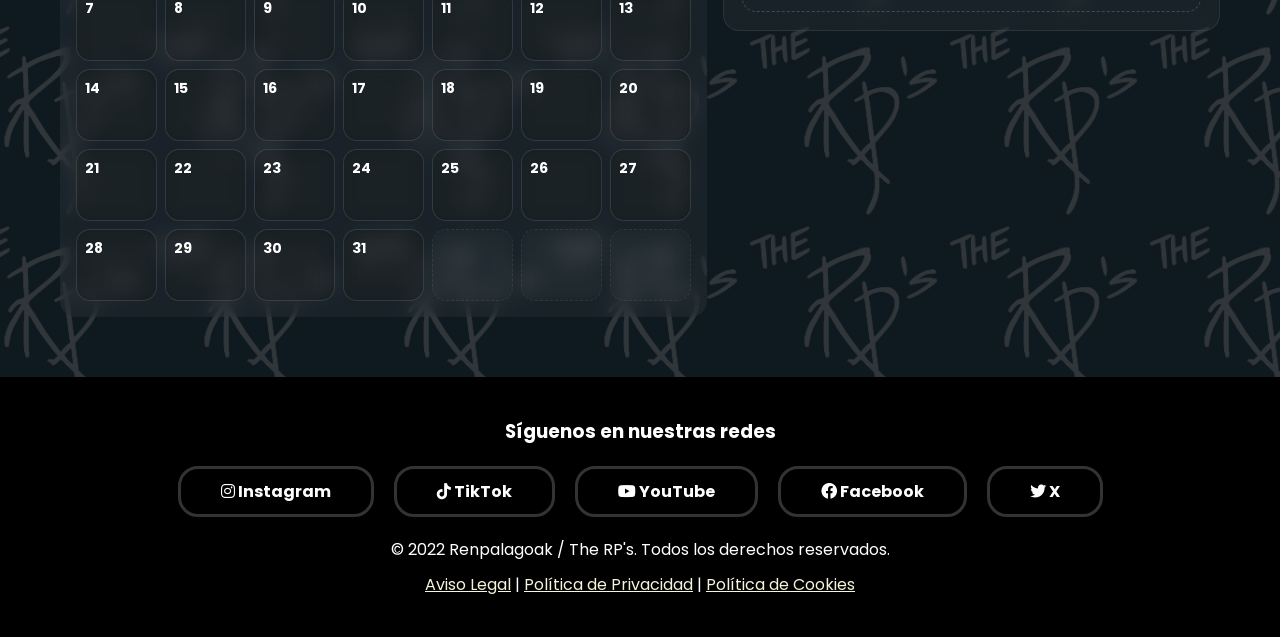
==== commit abd4a318: "Mejoras en la navegación y extras" ====
--- a/conciertos.html
+++ b/conciertos.html
@@ -20,12 +20,12 @@
     <nav class="navbar">
       <div class="logo">The Rp's</div>
       <ul class="menu">
-        <li><a href="index">Inicio</a></li>
-        <li><a href="conocenos">Conocenos</a></li>
-        <li><a href="conciertos">Conciertos</a></li>
-        <li><a href="fotos">Galería</a></li>
-        <li><a href="contacto">Contacto</a></li>
-        <li><a href="merch" class="btn">Merch</a></li>
+        <li><a href="index.html">Inicio</a></li>
+        <li><a href="conocenos.html">Conocenos</a></li>
+        <li><a style="color: blanchedalmond;" href="conciertos.html">Conciertos</a></li>
+        <li><a href="fotos.html">Galería</a></li>
+        <li><a href="contacto.html">Contacto</a></li>
+        <li><a href="merch.html" class="btn">Merch</a></li>
       </ul>
     </nav>
 
--- a/styles.css
+++ b/styles.css
@@ -720,7 +720,7 @@
     display: grid;
     grid-template-columns: repeat(7, 1fr);
     gap: 8px;
-    padding: 0 16px 16px;
+    padding: 16px 16px 16px;
     background: rgba(255,255,255,0.04);
     border-radius: 16px;
     margin-top: -8px;
